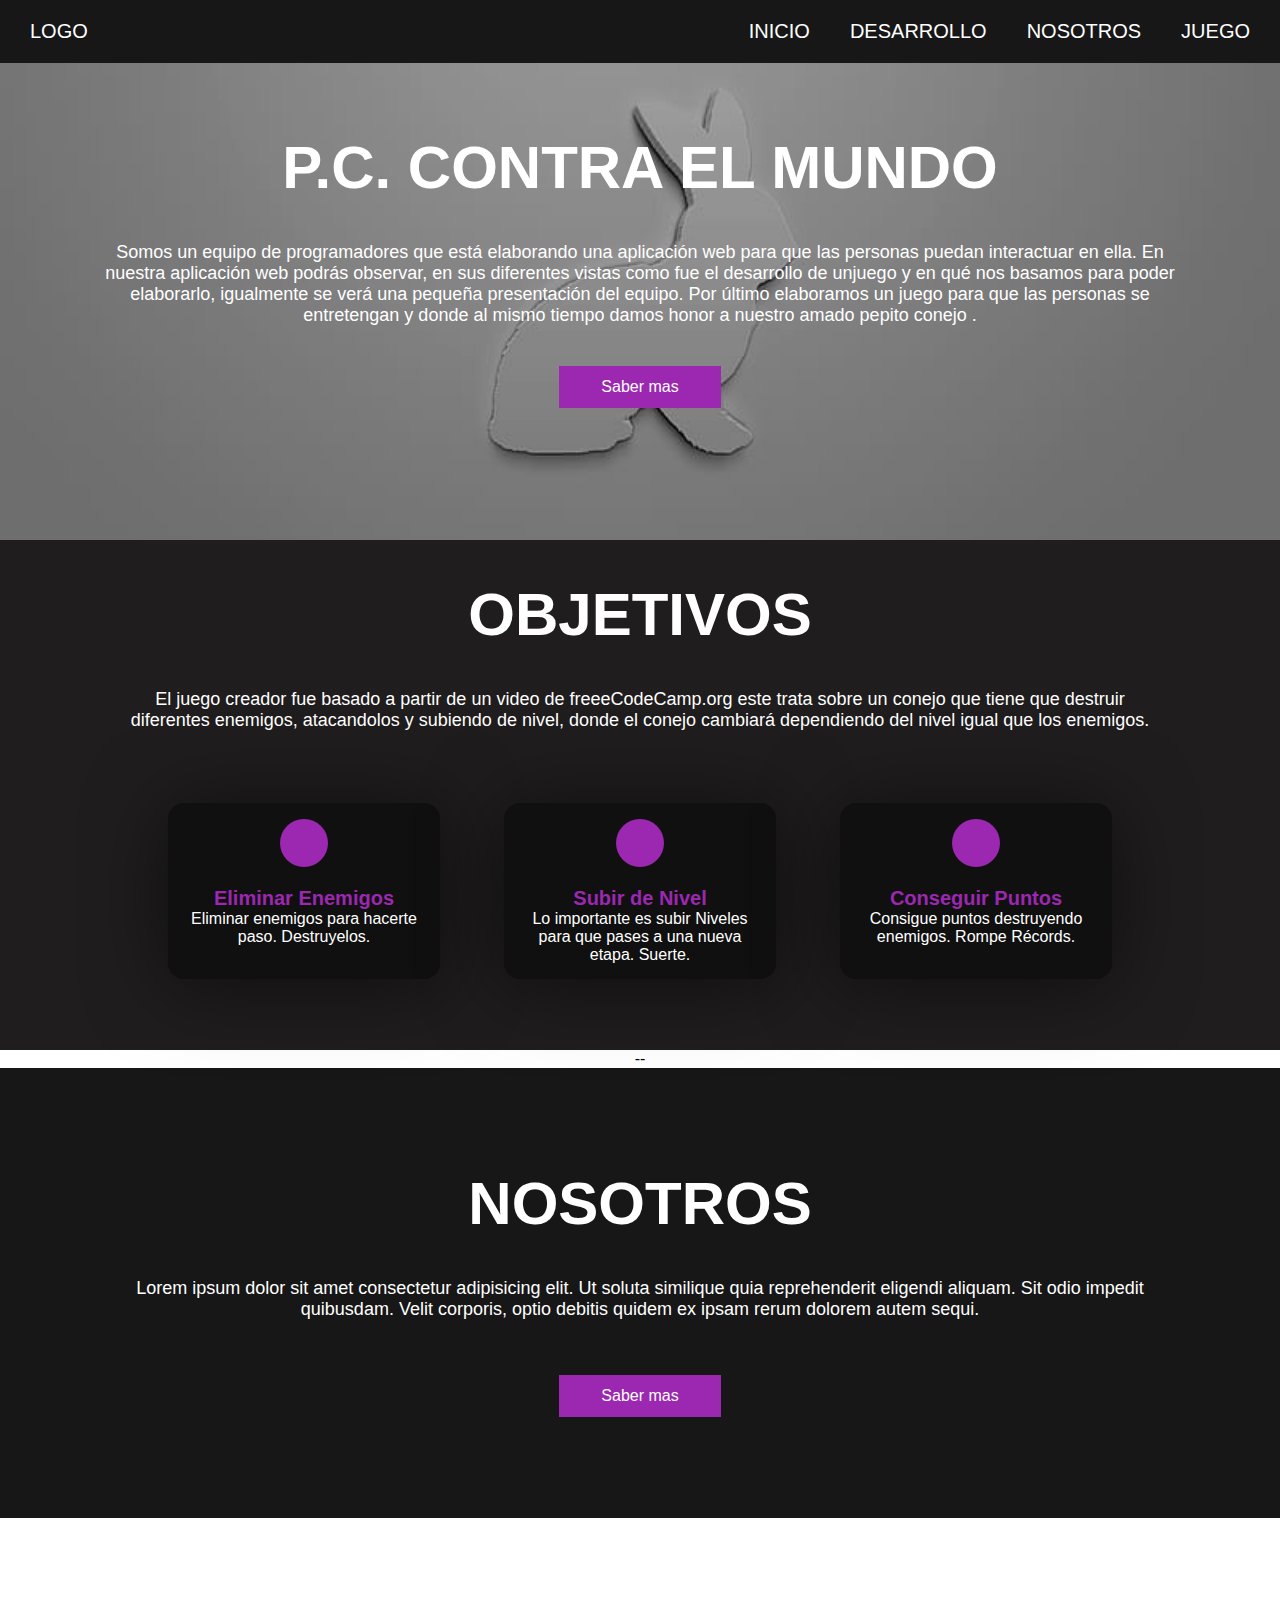
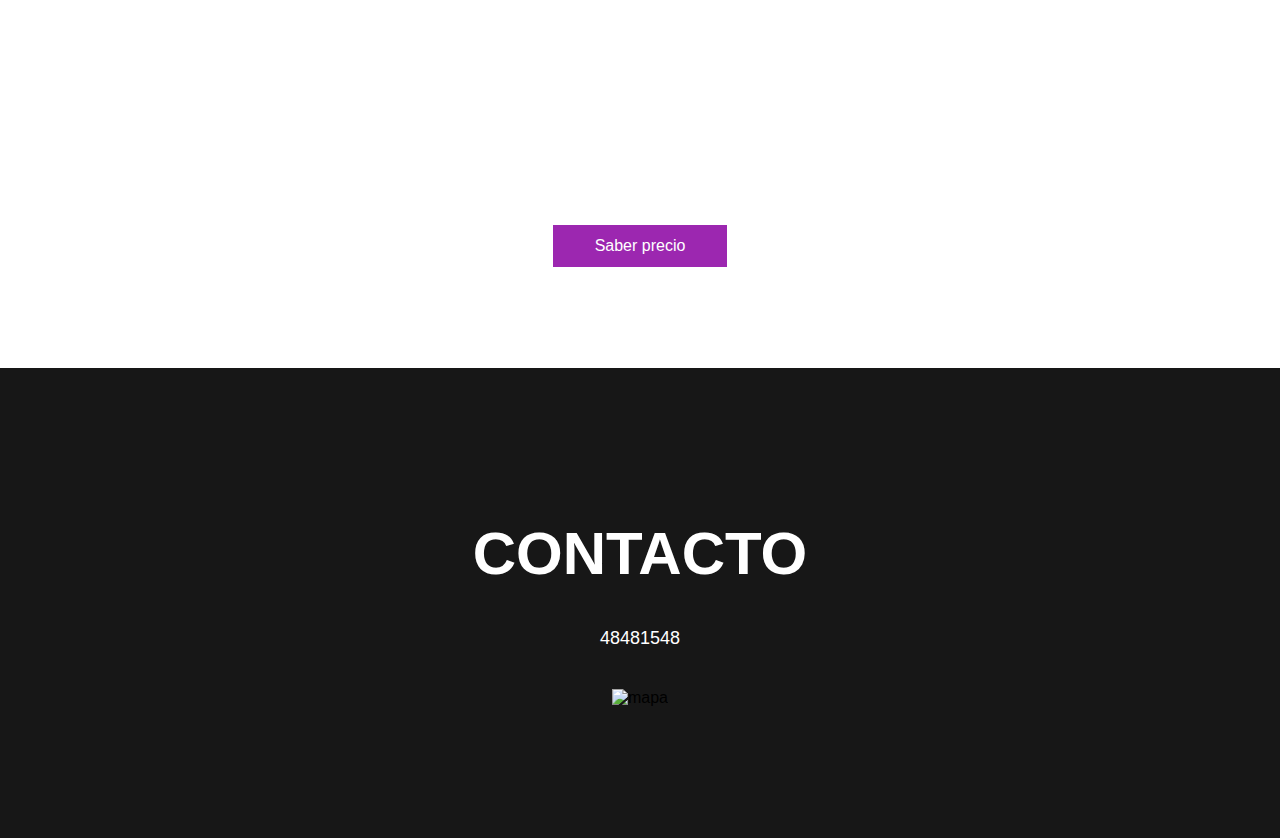
==== index.html @ a920981f "as" ====
<!DOCTYPE html>
<html lang="en">
<head>
    <meta charset="UTF-8">
    <meta http-equiv="X-UA-Compatible" content="IE=edge">
    <meta name="viewport" content="width=device-width, initial-scale=1.0">    
    <link rel="stylesheet" href="style.css">
    <title>Pagina web basica</title>
    <link rel="stylesheet" href="https://cdnjs.cloudflare.com/ajax/libs/font-awesome/5.15.1/css/all.min.css">

</head>
<body>

    <div class="head">

        <div class="logo">
            <a href="#">Logo</a>
        </div>

        <nav class="navbar">
            <a href="index.html">Inicio</a>
            <a href="desarrollo.html">Desarrollo</a>
            <a href="Nosotros.html">Nosotros</a>
            <a href="Juego.html">Juego</a>

        </nav>

    </div>

    <header class="content header">
        <h2 class="title">P.C. Contra El Mundo</h2>
        <p>
            Somos un equipo de programadores que está elaborando una aplicación web para que las personas
             puedan interactuar en ella. En nuestra aplicación web podrás observar, en sus diferentes vistas
              como fue el desarrollo de unjuego y en qué nos basamos para poder elaborarlo, igualmente se verá 
              una pequeña presentación del equipo. Por último elaboramos un juego para que las personas se entretengan y
               donde al mismo tiempo damos honor a nuestro amado pepito conejo . 

        </p>

        <div class="btn-home">
            <a href="desarrollo.html" class="btn">Saber mas</a>
        </div>
    </header>

    <section class="content sau">

        <h2 class="title">Objetivos</h2>
        <p>El juego creador fue basado a partir de un video de freeeCodeCamp.org este trata sobre un conejo que tiene que destruir 
            diferentes enemigos, atacandolos y subiendo de nivel, donde el conejo cambiará dependiendo del nivel igual que los enemigos.
        </p>
    

     <div class="box-container">

            <div class="box">
                <i class="fa"></i>
                <h3>Eliminar Enemigos</h3>
                <p>Eliminar enemigos para hacerte paso. Destruyelos.</p>
            </div>
            <div class="box">
                <i class="fa"></i>
                <h3>Subir de Nivel</h3>
                <p>Lo importante es subir Niveles para que pases a una nueva etapa. Suerte.
                </p>
            </div>
            <div class="box">
                <i class="fa"></i>
                <h3>Conseguir Puntos</h3>
                <p>Consigue puntos destruyendo enemigos. Rompe Récords.</p>
            </div>

        </div>

    </section>--

    <section class="content about">

        <h2 class="title">Nosotros</h2>
        <p>Lorem ipsum dolor sit amet consectetur 
            adipisicing elit. Ut soluta similique 
            quia reprehenderit eligendi aliquam. Sit 
            odio impedit quibusdam. Velit corporis, 
            optio debitis quidem ex ipsam rerum dolorem autem sequi.
        </p>

        <a href="Nosotros.html" class="btn">Saber mas</a>

    </section>

    <section class="content price">

        <article class="contain">
            <h2 class="title">Precio</h2>
            <p>Lorem ipsum dolor sit amet consectetur 
                adipisicing elit. Ut soluta similique 
                quia reprehenderit eligendi aliquam. Sit 
                odio impedit quibusdam. Velit corporis, 
                optio debitis quidem ex ipsam rerum dolorem autem sequi.
            </p>

            <a href="#" class="btn">Saber precio</a>

        </article>

    </section>

    <section class="content contact">
        <h2 class="title">Contacto</h2>
        <p>48481548</p>
        <figure class="map">
            <img src="img/mapa.png" height="220px" width="100%" alt="mapa">
        </figure>
    </section>
    
</body>
</html>
---- style.css ----
*{
  margin: 0;
  padding: 0;
  border: 0;
  font-size: 100%;
  vertical-align: baseline;
}

body {
  text-align: center;
  font-family: sans-serif;
}

.head {
  display: flex;
  align-items: center;
  justify-content: space-between;
  height: 63px;
  background: #171717;
  position: fixed;
  width: 100%;
  z-index: 100;
}

.navbar {
  display: flex;
  margin-right: 10px;
}

.logo {
  margin-left: 30px;
}

.logo a {
  text-decoration: none;
  color: #fff;
  text-transform: uppercase;
  font-size: 20px;
}

.navbar a {
  display: block;
  padding: 20px 20px;
  color: #fff;
  text-decoration: none;
  text-transform: uppercase;
  font-size: 20px;
}

.navbar a:hover {
  background: #3f3f3f;
}

.header {
  display: flex;
  justify-content: center;
  align-items: center;

}

.header {
  height: 60vh !important;
  background: url(imagenes/rabbit2.jpg) no-repeat center;
  background-size: cover;
}

.title {
  margin-bottom: 40px;
  font-size: 60px;
  font-weight: 600;
  text-transform: uppercase;
  color: #fff;
}

p {
  margin-bottom: 40px;
  font-size: 18px;
  color: #fff;
  padding: 0 100px;
}

.btn {
  display: inline-block;
  margin-top: 15px;
  padding: 10px 40px;
  border: 2px solid #9c27b0;
  color: #fff;
  text-decoration: none;
  background: #9c27b0;
}

.btn:hover {
  background: none;
  
}

.btn-home {
  display: flex;
}

.btn-home a {
  margin: 0 10px;
}


.content {
  height: 50vh;
  display: flex;
  flex-direction: column;
  justify-content: center;
  align-items: center;
}

.sau {
  padding: 30px;
  background: #1f1d1d
}

.box-container {
  display: flex;
  justify-content: center;
  flex-wrap: wrap;
  text-align: center;

}

.box-container .box {
  height: 11rem;
  width: 17rem;
  background: #101010;
  text-align: center;
  border-radius: 1rem;
  box-shadow: 0 .3rem 5rem rgba(0, 0 , 0, .5);
  margin: 2rem;   
}

.box-container .box i {
  height: 3rem;
  width: 3rem;
  line-height: 3rem;
  text-align: center;
  border-radius: 50%;
  color: #fff;
  background: #9c27b0;
  font-size: 2rem;
  margin: 1rem 0;

}

.box-container .box h3 {
  font-size: 20px;
  color: #9c27b0;

}

.box-container .box p {
  padding: 0 15px;
  font-size: 16px;
}

.about {
  background: #171717;
}

.price {
  background: url(img/costos.jpg) no-repeat center;
  background-attachment: fixed;
  background-size: cover;
  text-align: center;
}


.contact {
  padding-top: 20px;
  background: #171717;
  padding-bottom: 0;
}


@media (max-width: 768px) {

  .title {
      margin-bottom: 0;
      font-size: 40px;
  }

  .sau {
      height: 100vh;
  }

  .navbar {
      display: none;
  }
 
  
}
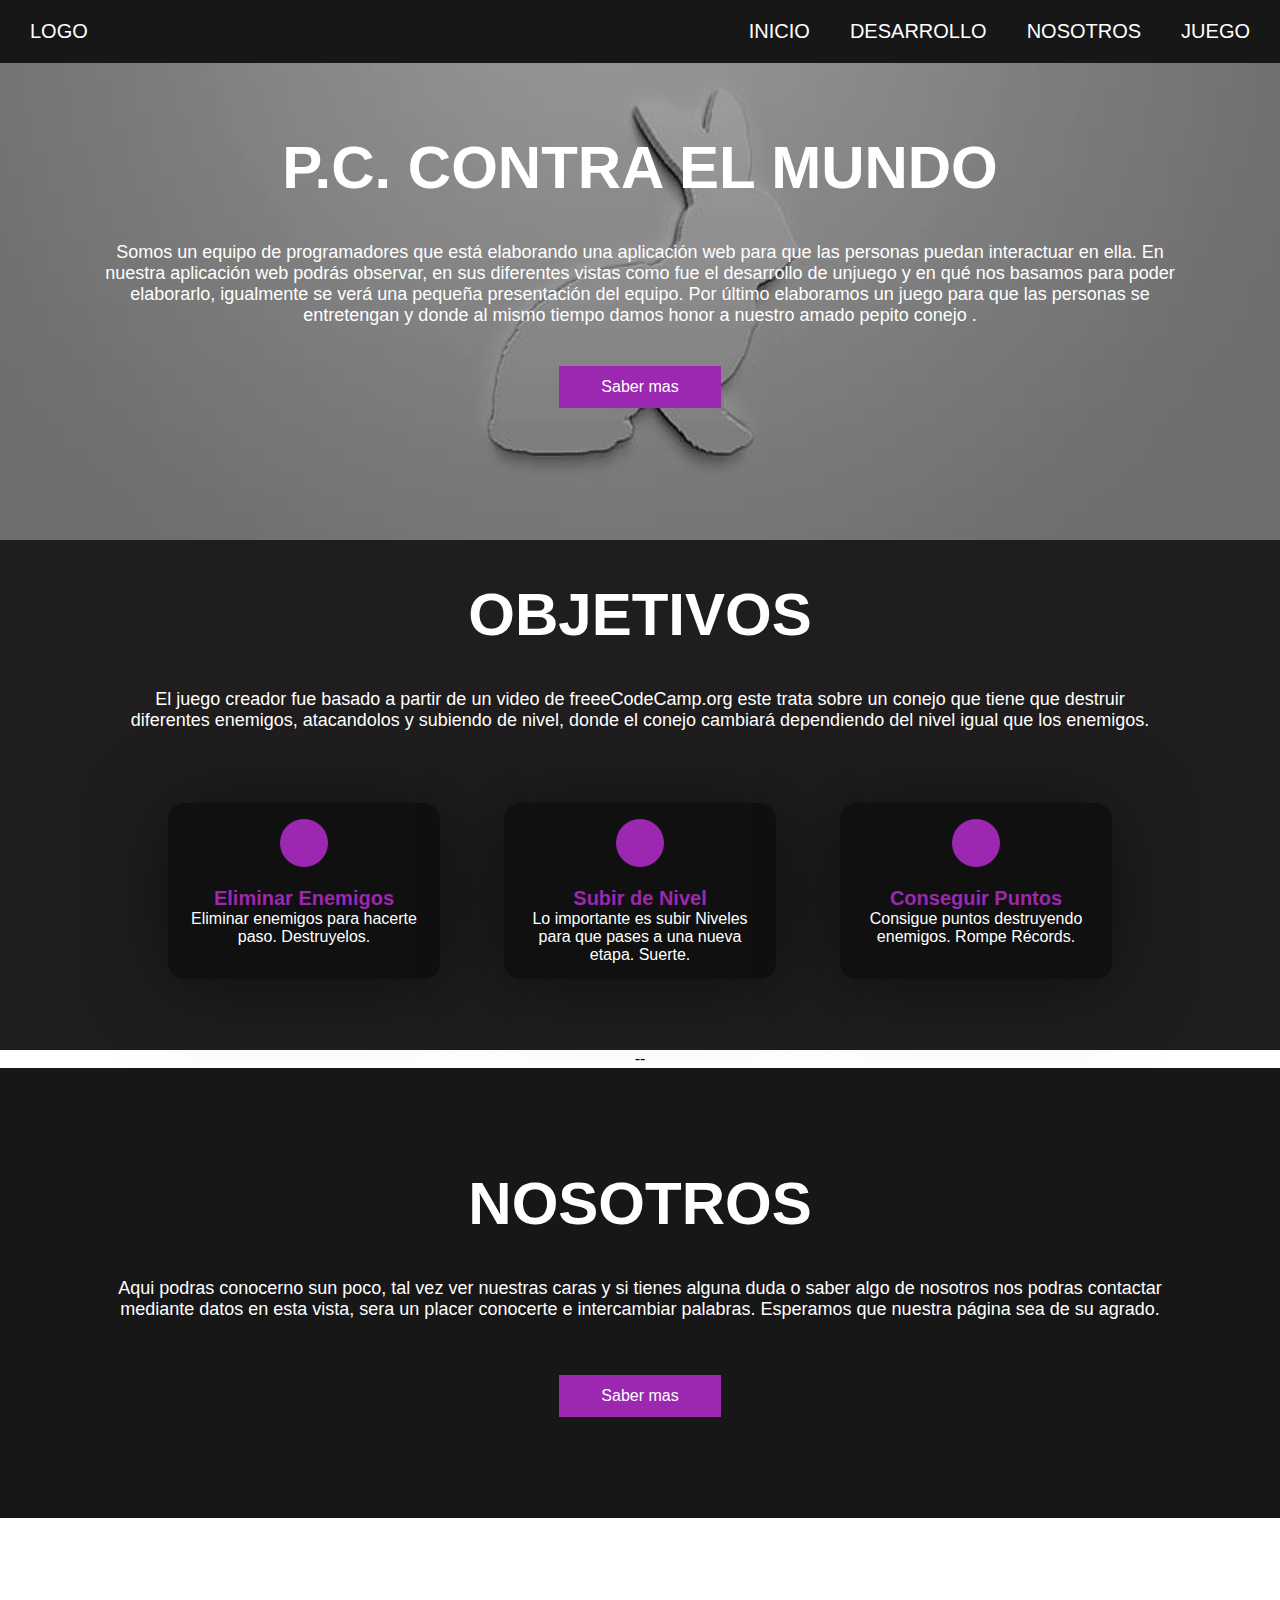
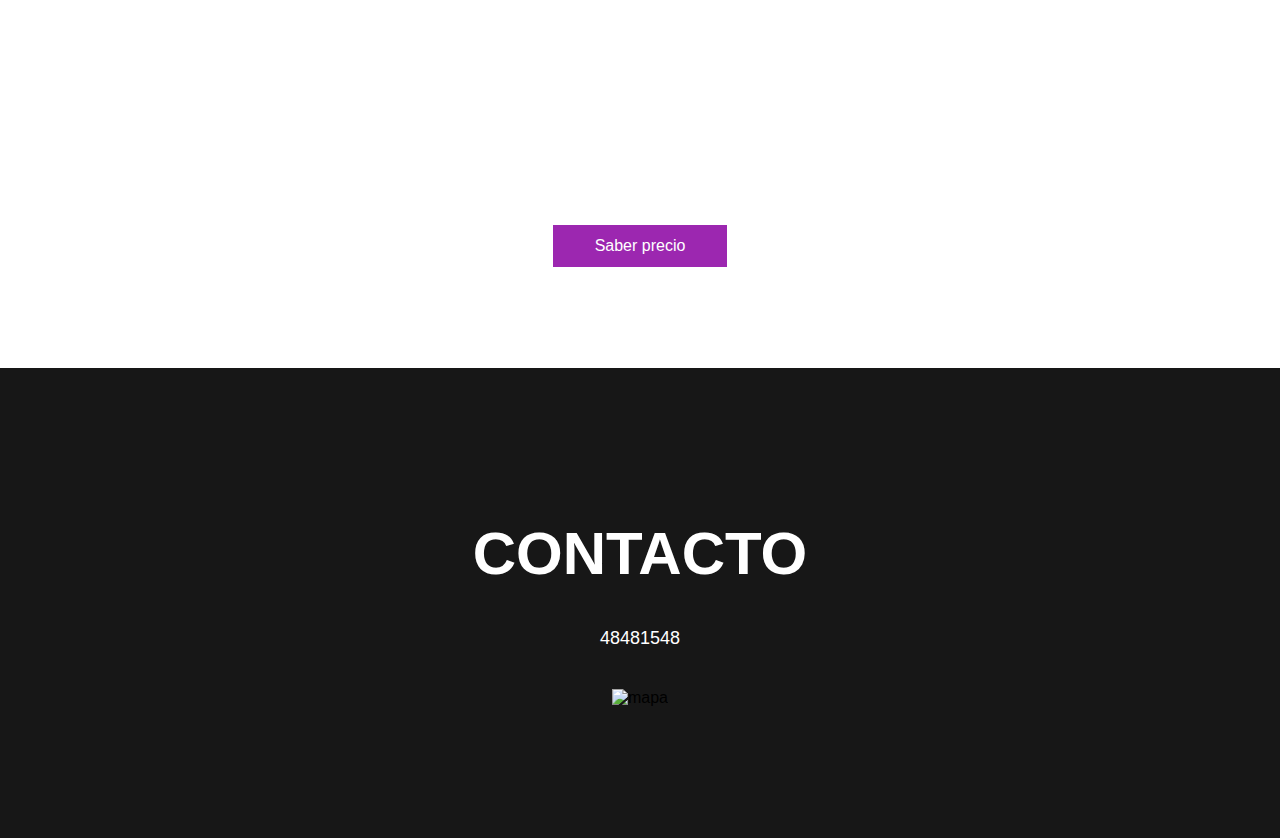
==== commit 72b1f8ae: "nostros textp" ====
--- a/index.html
+++ b/index.html
@@ -77,11 +77,11 @@
     <section class="content about">
 
         <h2 class="title">Nosotros</h2>
-        <p>Lorem ipsum dolor sit amet consectetur 
-            adipisicing elit. Ut soluta similique 
-            quia reprehenderit eligendi aliquam. Sit 
-            odio impedit quibusdam. Velit corporis, 
-            optio debitis quidem ex ipsam rerum dolorem autem sequi.
+        <p>Aqui podras conocerno sun poco, tal vez ver nuestras caras
+            y si tienes alguna duda o saber algo de nosotros nos podras contactar
+            mediante datos en esta vista, sera un placer conocerte e intercambiar 
+            palabras.
+            Esperamos que nuestra página sea de su agrado.
         </p>
 
         <a href="Nosotros.html" class="btn">Saber mas</a>
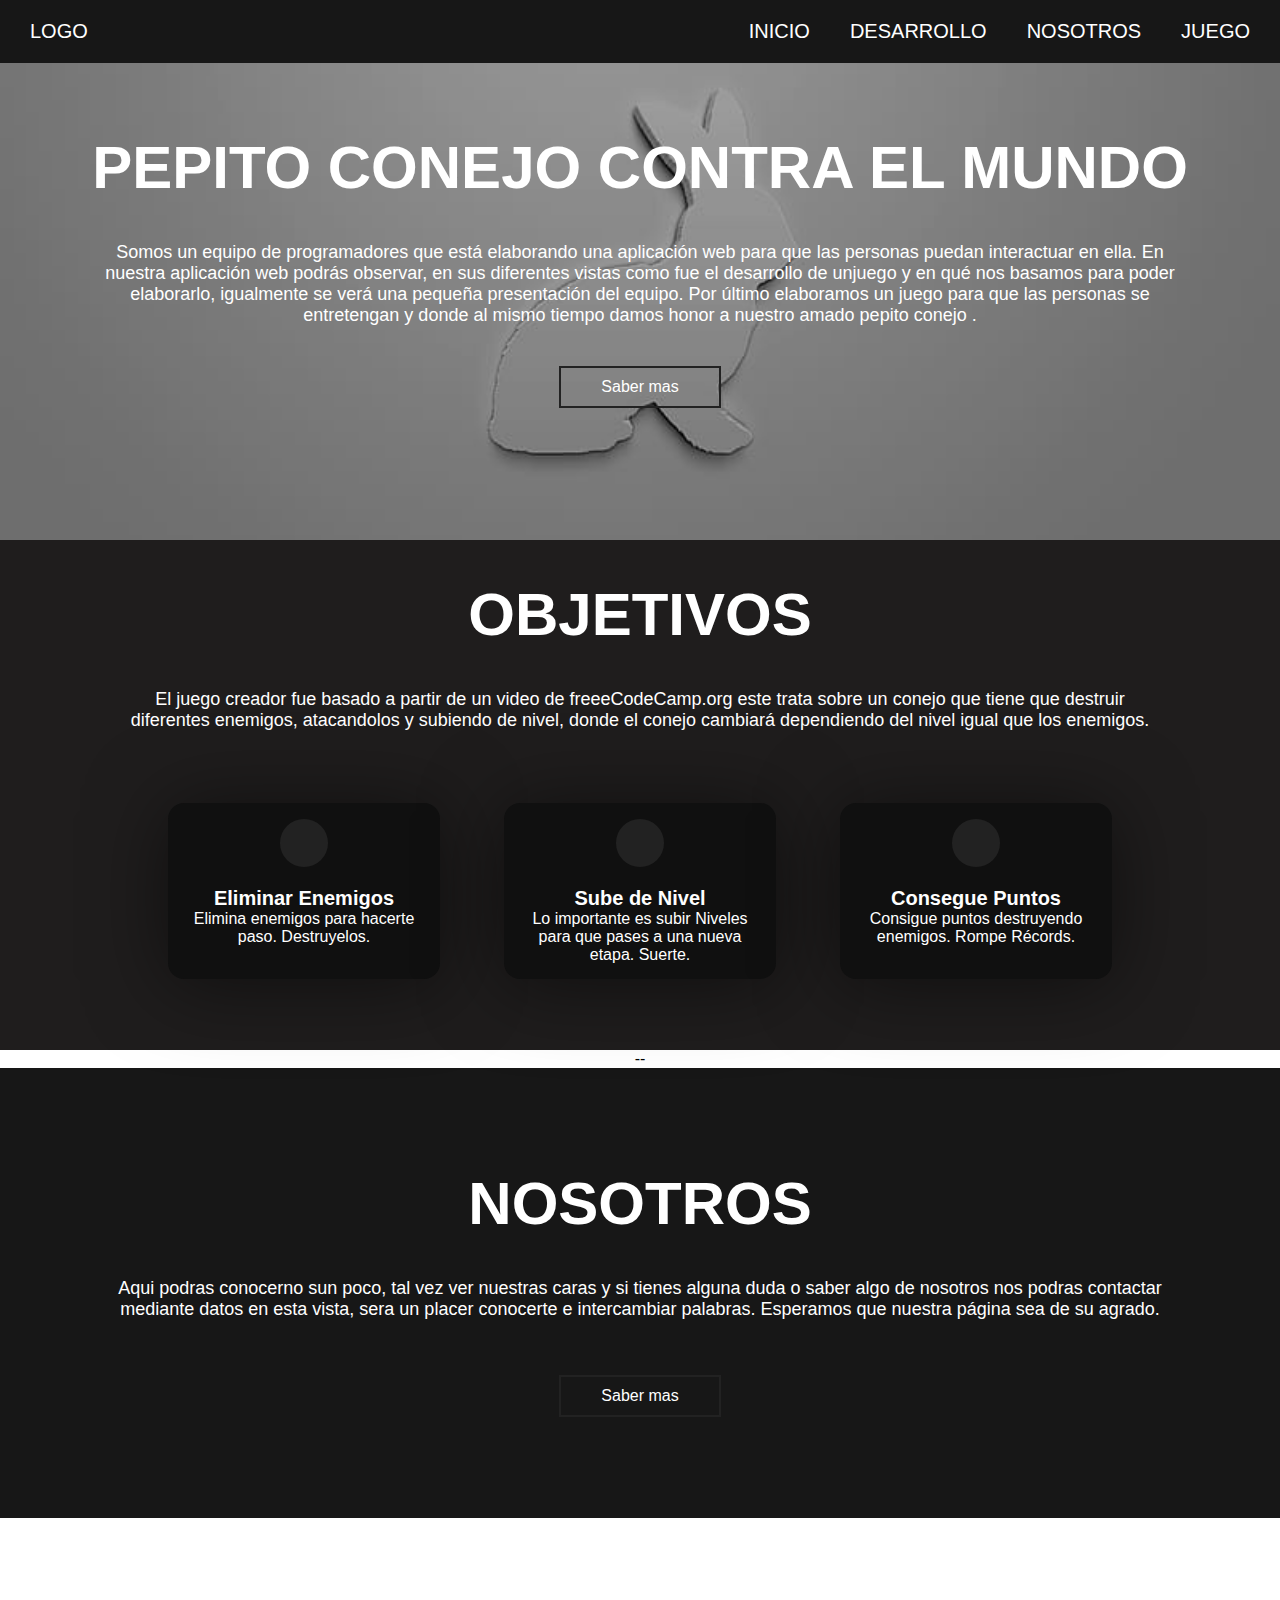
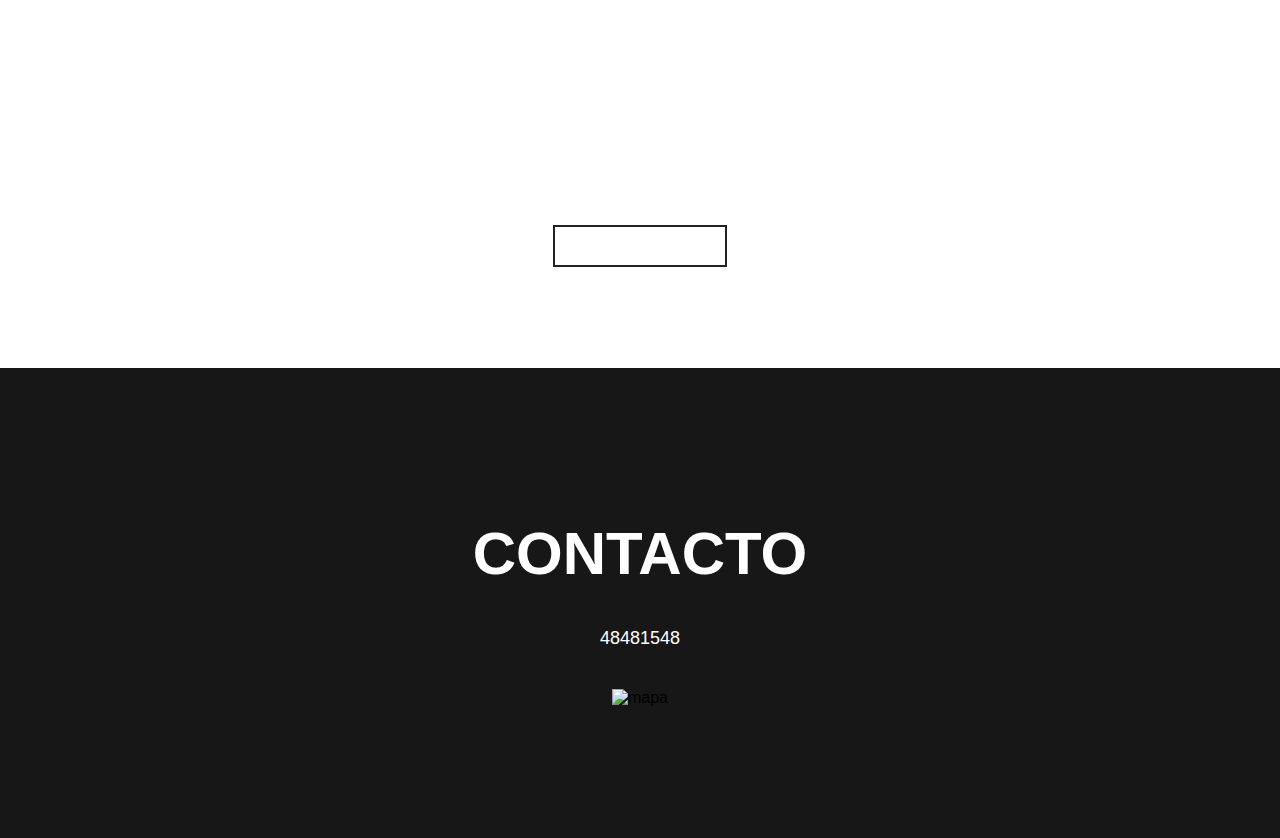
==== commit 90c61338: "mas cambios" ====
--- a/index.html
+++ b/index.html
@@ -28,7 +28,7 @@
     </div>
 
     <header class="content header">
-        <h2 class="title">P.C. Contra El Mundo</h2>
+        <h2 class="title">Pepito Conejo Contra El Mundo</h2>
         <p>
             Somos un equipo de programadores que está elaborando una aplicación web para que las personas
              puedan interactuar en ella. En nuestra aplicación web podrás observar, en sus diferentes vistas
@@ -56,20 +56,19 @@
             <div class="box">
                 <i class="fa"></i>
                 <h3>Eliminar Enemigos</h3>
-                <p>Eliminar enemigos para hacerte paso. Destruyelos.</p>
+                <p>Elimina enemigos para hacerte paso. Destruyelos.</p>
             </div>
             <div class="box">
                 <i class="fa"></i>
-                <h3>Subir de Nivel</h3>
+                <h3>Sube de Nivel</h3>
                 <p>Lo importante es subir Niveles para que pases a una nueva etapa. Suerte.
                 </p>
             </div>
             <div class="box">
                 <i class="fa"></i>
-                <h3>Conseguir Puntos</h3>
+                <h3>Consegue Puntos</h3>
                 <p>Consigue puntos destruyendo enemigos. Rompe Récords.</p>
             </div>
-
         </div>
 
     </section>--
--- a/style.css
+++ b/style.css
@@ -83,10 +83,9 @@
   display: inline-block;
   margin-top: 15px;
   padding: 10px 40px;
-  border: 2px solid #9c27b0;
+  border: 2px solid #222;
   color: #fff;
   text-decoration: none;
-  background: #9c27b0;
 }
 
 .btn:hover {
@@ -141,7 +140,7 @@
   text-align: center;
   border-radius: 50%;
   color: #fff;
-  background: #9c27b0;
+  background: #222;
   font-size: 2rem;
   margin: 1rem 0;
 
@@ -149,7 +148,7 @@
 
 .box-container .box h3 {
   font-size: 20px;
-  color: #9c27b0;
+  color: #fefefe;
 
 }
 
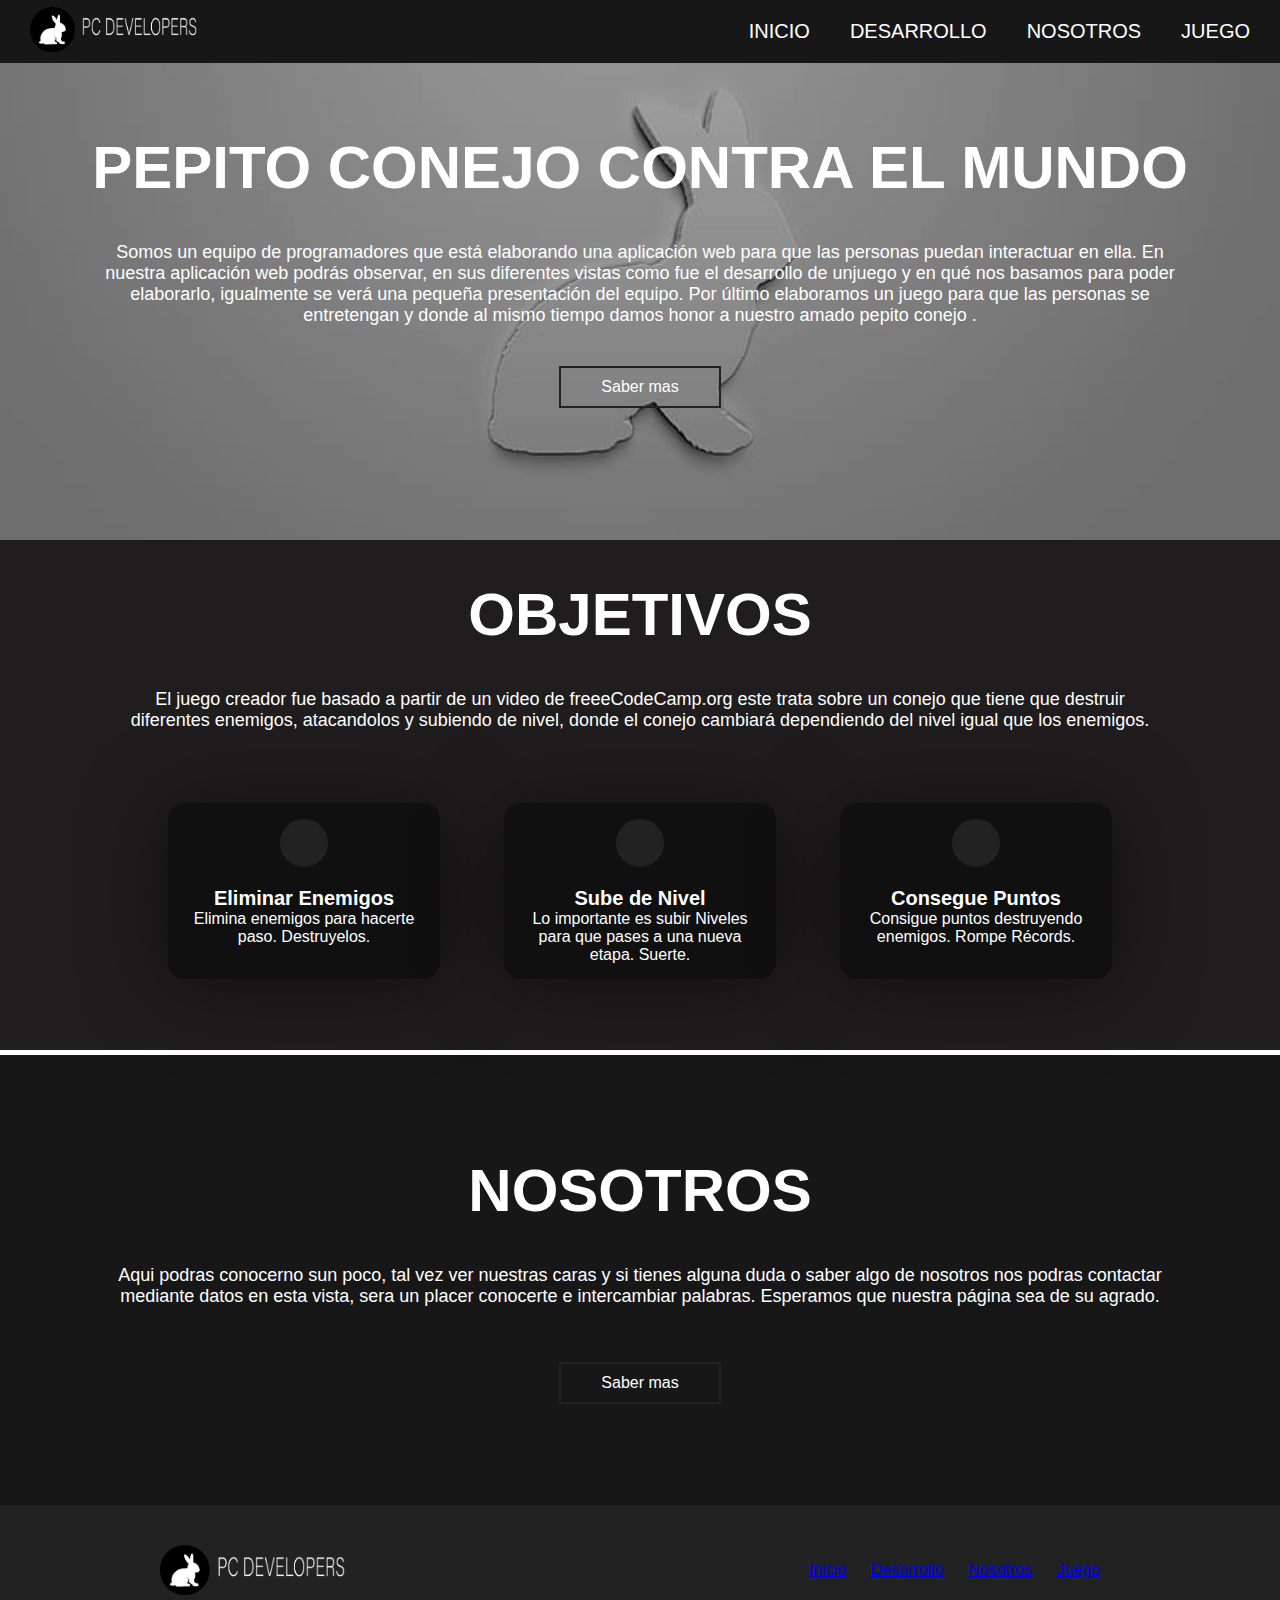
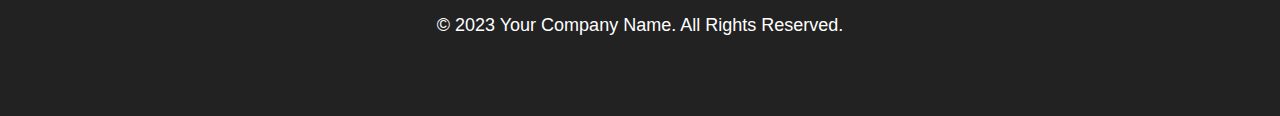
==== commit 67fd3fb5: "Ultima" ====
--- a/index.html
+++ b/index.html
@@ -14,7 +14,8 @@
     <div class="head">
 
         <div class="logo">
-            <a href="#">Logo</a>
+            <img class="isologo" src="imagenes/isologo_blanco.png" alt="">
+            <a href="#"></a>
         </div>
 
         <nav class="navbar">
@@ -71,7 +72,8 @@
             </div>
         </div>
 
-    </section>--
+    </section>
+    <div class="linea"></div>
 
     <section class="content about">
 
@@ -87,30 +89,28 @@
 
     </section>
 
-    <section class="content price">
+   
 
-        <article class="contain">
-            <h2 class="title">Precio</h2>
-            <p>Lorem ipsum dolor sit amet consectetur 
-                adipisicing elit. Ut soluta similique 
-                quia reprehenderit eligendi aliquam. Sit 
-                odio impedit quibusdam. Velit corporis, 
-                optio debitis quidem ex ipsam rerum dolorem autem sequi.
-            </p>
 
-            <a href="#" class="btn">Saber precio</a>
-
-        </article>
-
-    </section>
-
-    <section class="content contact">
-        <h2 class="title">Contacto</h2>
-        <p>48481548</p>
-        <figure class="map">
-            <img src="img/mapa.png" height="220px" width="100%" alt="mapa">
-        </figure>
-    </section>
     
 </body>
+<footer>
+    <div class="footer-container">
+      <div class="footer-logo">
+        <img src="imagenes/isologo_blanco.png" alt="Company Logo">
+      </div>
+      <div class="footer-nav">
+        <ul>
+           <li><a href="index.html">Inicio</a></li>
+           <li><a href="desarrollo.html">Desarrollo</a></li>
+           <li><a href="nosotros.html">Nosotros</a></li>
+            <li><a href="juego.html">Juego</a></li>
+        </ul>
+      </div>
+    </div>
+    <div class="footer-copy">
+        <p>&copy; 2023 Your Company Name. All Rights Reserved.</p>
+      </div>
+  </footer>
+  
 </html>--- a/style.css
+++ b/style.css
@@ -194,3 +194,68 @@
   
 }
 
+footer {
+  background-color: #222;
+  padding: 40px 20px;
+}
+
+.footer-container {
+  display: flex;
+  justify-content: space-between;
+  align-items: center;
+  flex-wrap: wrap;
+  max-width: 960px;
+  margin: 0 auto;
+}
+
+.footer-logo img {
+  max-width: 100%;
+  height: auto;
+  display: block;
+  margin: 0 auto;
+  max-height: 50px;
+}
+
+.footer-nav ul, .footer-social ul {
+  list-style: none;
+  padding: 0;
+  margin: 0;
+  text-align: center;
+}
+
+.footer-nav li, .footer-social li {
+  display: inline-block;
+  margin-right: 20px;
+}
+
+.footer-social li:last-child {
+  margin-right: 0;
+}
+
+.linea{
+  height: 5px;
+}
+
+.isologo{
+  height: 45px;
+}
+.fa {
+  font-size: 24px;
+}
+
+.footer-copy {
+  text-align: center;
+  margin-top: 20px;
+  color: #ddd;
+}
+
+@media screen and (max-width:400px){
+  .galeria{grid-template-columns: repeat(auto-fit, minmax(200px, 1fr));
+  }
+  .close{
+    top: 20px;
+    right: 20px;
+  }
+}
+  
+
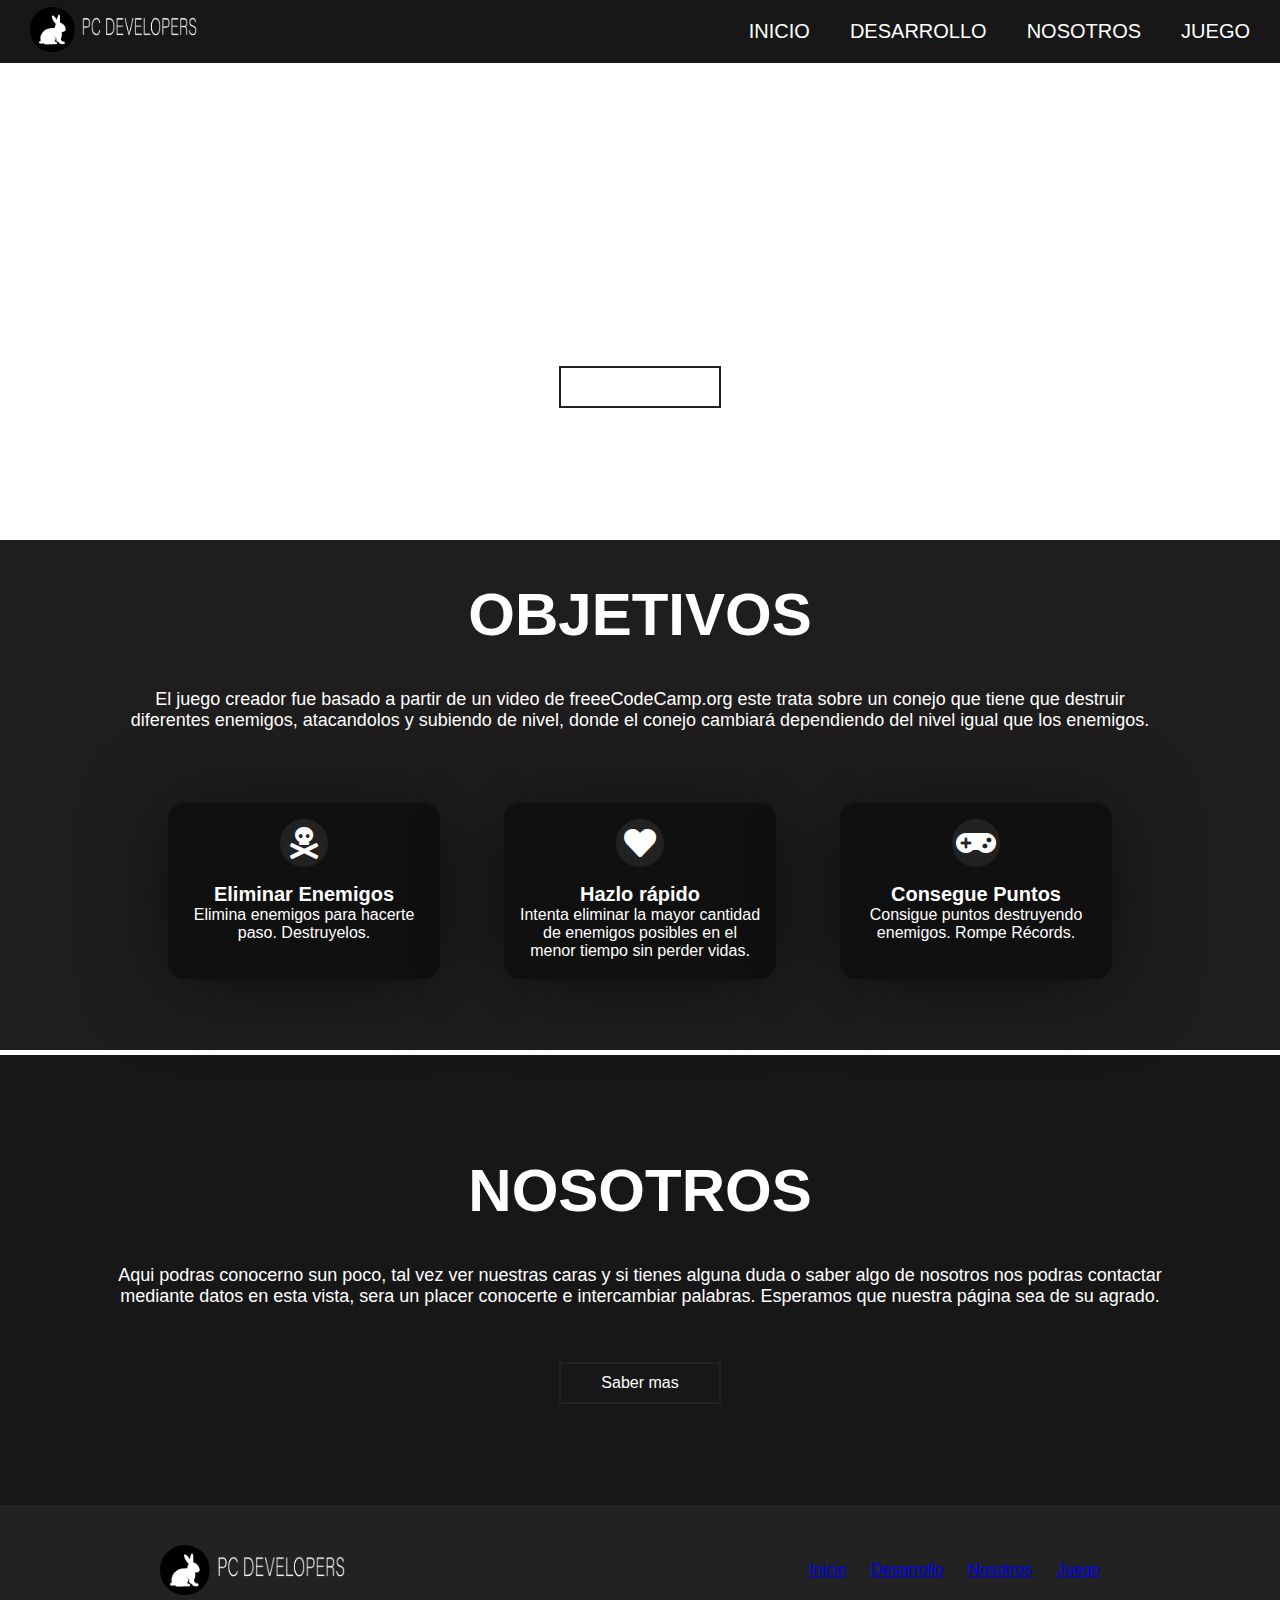
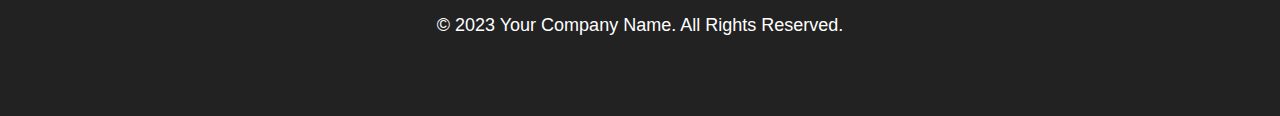
==== commit adeca3dd: "algunos cambios de chill" ====
--- a/index.html
+++ b/index.html
@@ -5,7 +5,8 @@
     <meta http-equiv="X-UA-Compatible" content="IE=edge">
     <meta name="viewport" content="width=device-width, initial-scale=1.0">    
     <link rel="stylesheet" href="style.css">
-    <title>Pagina web basica</title>
+    <title>Inicio</title>
+    <link rel="shortcut icon" href="logo.ico">
     <link rel="stylesheet" href="https://cdnjs.cloudflare.com/ajax/libs/font-awesome/5.15.1/css/all.min.css">
 
 </head>
@@ -55,18 +56,18 @@
      <div class="box-container">
 
             <div class="box">
-                <i class="fa"></i>
+                <i class="fa fa-skull-crossbones"></i>
                 <h3>Eliminar Enemigos</h3>
                 <p>Elimina enemigos para hacerte paso. Destruyelos.</p>
             </div>
             <div class="box">
-                <i class="fa"></i>
-                <h3>Sube de Nivel</h3>
-                <p>Lo importante es subir Niveles para que pases a una nueva etapa. Suerte.
+                <i class="fa fa-heart"></i>
+                <h3>Hazlo rápido</h3>
+                <p>Intenta eliminar la mayor cantidad de enemigos posibles en el menor tiempo sin perder vidas.
                 </p>
             </div>
             <div class="box">
-                <i class="fa"></i>
+                <i class="fa fa-gamepad"></i>
                 <h3>Consegue Puntos</h3>
                 <p>Consigue puntos destruyendo enemigos. Rompe Récords.</p>
             </div>
--- a/style.css
+++ b/style.css
@@ -60,7 +60,7 @@
 
 .header {
   height: 60vh !important;
-  background: url(imagenes/rabbit2.jpg) no-repeat center;
+  background: url(imagenes/) no-repeat center;
   background-size: cover;
 }
 
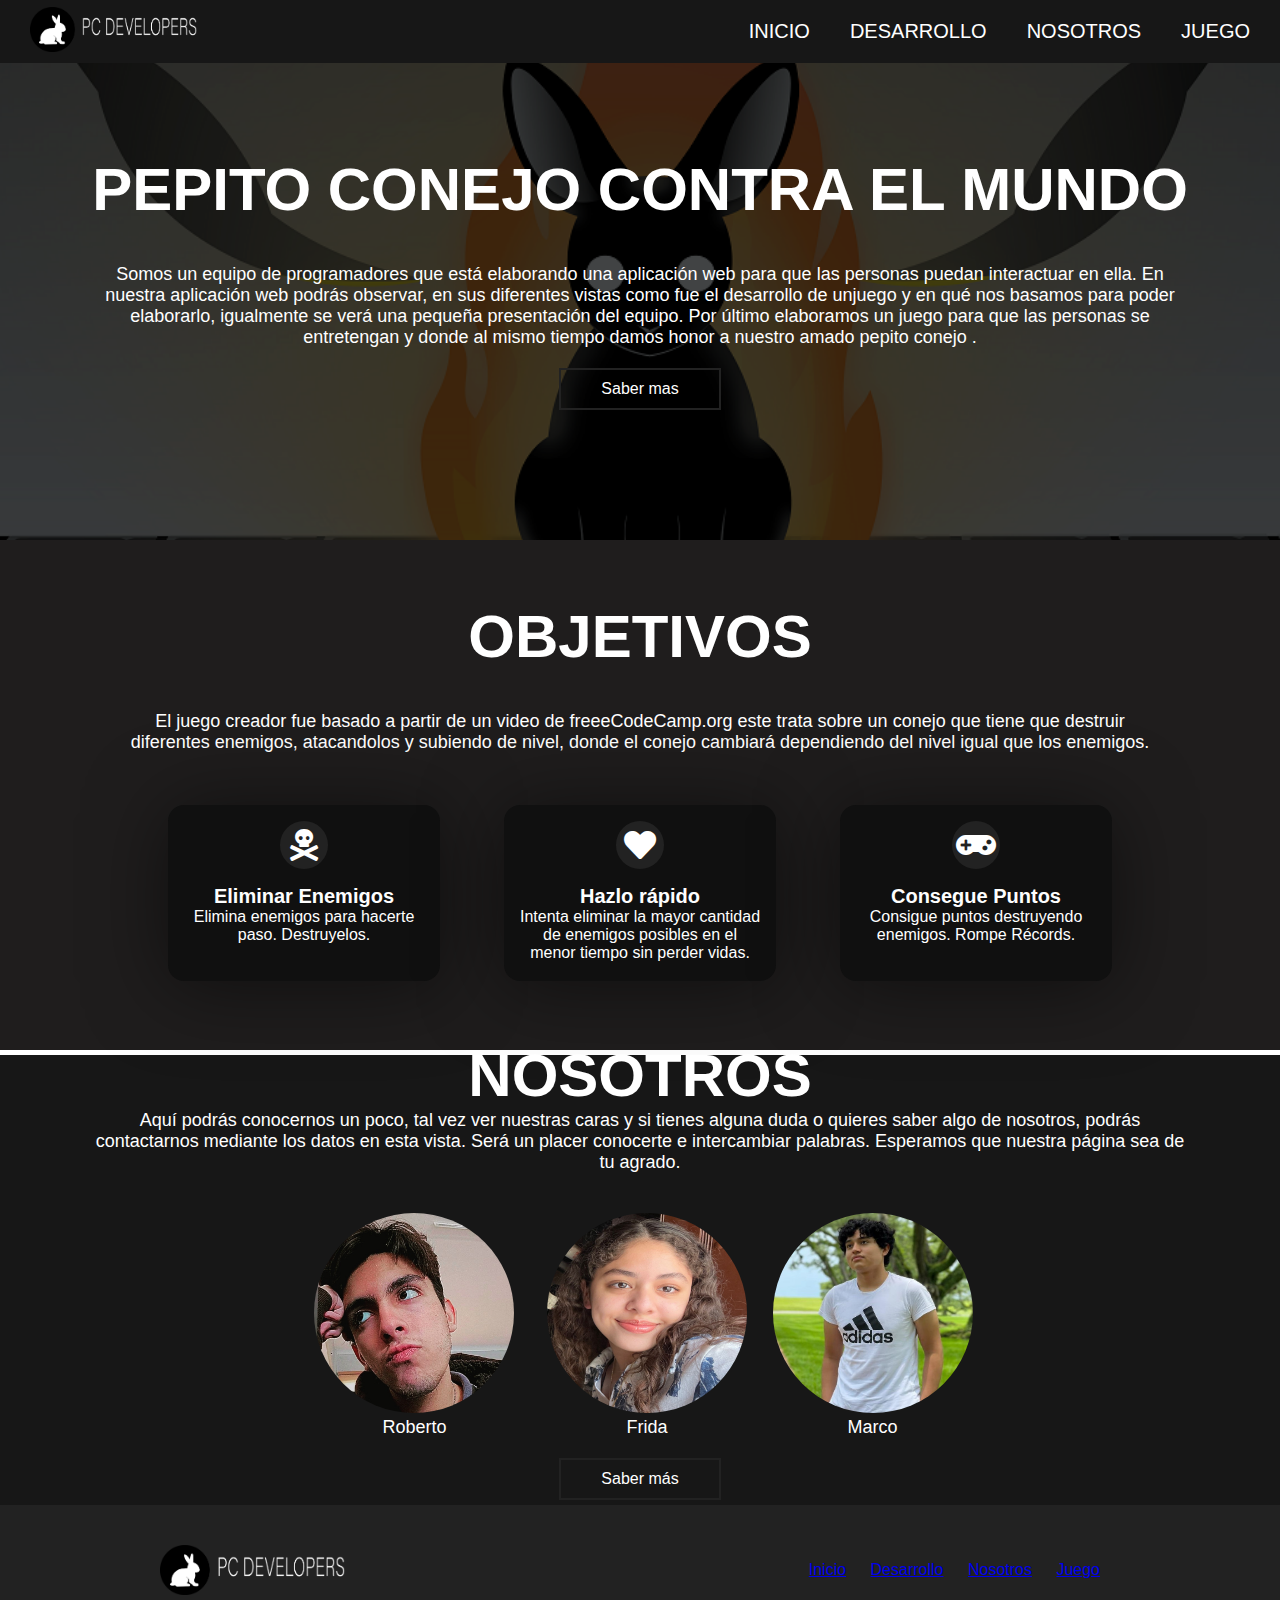
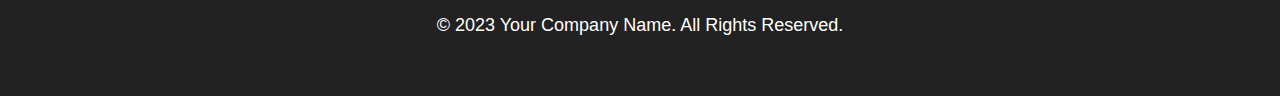
==== commit 621534c8: "cambios a la landing page y más" ====
--- a/index.html
+++ b/index.html
@@ -77,18 +77,27 @@
     <div class="linea"></div>
 
     <section class="content about">
-
-        <h2 class="title">Nosotros</h2>
-        <p>Aqui podras conocerno sun poco, tal vez ver nuestras caras
-            y si tienes alguna duda o saber algo de nosotros nos podras contactar
-            mediante datos en esta vista, sera un placer conocerte e intercambiar 
-            palabras.
-            Esperamos que nuestra página sea de su agrado.
-        </p>
-
-        <a href="Nosotros.html" class="btn">Saber mas</a>
-
+        <h2 class="titlenosotros">Nosotros</h2>
+        <p>Aquí podrás conocernos un poco, tal vez ver nuestras caras y si tienes alguna duda o quieres saber algo de nosotros, podrás contactarnos mediante los datos en esta vista. Será un placer conocerte e intercambiar palabras. Esperamos que nuestra página sea de tu agrado.</p>
+    
+        <div class="image-container">
+            <div class="image-wrapper">
+                <img src="/imagenes/robertofoto.jpg" alt="Image 1">
+                <p class="Roberto">Roberto</p>
+            </div>
+            <div class="image-wrapper">
+                <img src="imagenes/fridafoto.jpg" alt="Image 2">
+                <p class="Frida">Frida</p>
+            </div>
+            <div class="image-wrapper">
+                <img src="imagenes/marcofoto.jpeg" alt="Image 3">
+                <p class="Marco">Marco</p>
+            </div>
+        </div>
+    
+        <a href="Nosotros.html" class="btn">Saber más</a>
     </section>
+    
 
    
 
--- a/style.css
+++ b/style.css
@@ -60,28 +60,40 @@
 
 .header {
   height: 60vh !important;
-  background: url(imagenes/) no-repeat center;
+  background: url(imagenes/Poster.png) no-repeat center;
   background-size: cover;
 }
 
 .title {
   margin-bottom: 40px;
+  margin-top: 25px;
   font-size: 60px;
   font-weight: 600;
   text-transform: uppercase;
   color: #fff;
 }
 
+.titlenosotros {
+  margin-bottom: 0px;
+  margin-top: 60px;
+  font-size: 60px;
+  font-weight: 600;
+  text-transform: uppercase;
+  color: #fff;
+}
+
 p {
-  margin-bottom: 40px;
+  margin-bottom: 20px;
   font-size: 18px;
   color: #fff;
-  padding: 0 100px;
-}
+  padding: 0 90px;
+}
+
 
 .btn {
   display: inline-block;
-  margin-top: 15px;
+  margin-top: 0px;
+  margin-bottom: 80px;
   padding: 10px 40px;
   border: 2px solid #222;
   color: #fff;
@@ -160,6 +172,31 @@
 .about {
   background: #171717;
 }
+
+
+.image-container {
+  display: flex;
+  justify-content: space-between;
+  align-items: center;
+  margin-top: 20px;
+}
+
+.image-wrapper {
+  text-align: center;
+}
+
+.image-wrapper img {
+  width: 200px;
+  height: 200px;
+  border-radius: 50%;
+  /* Additional styles for images if needed */
+}
+
+.image-subtitle {
+  margin-top: 10px;
+  /* Additional styles for the subtitle if needed */
+}
+
 
 .price {
   background: url(img/costos.jpg) no-repeat center;
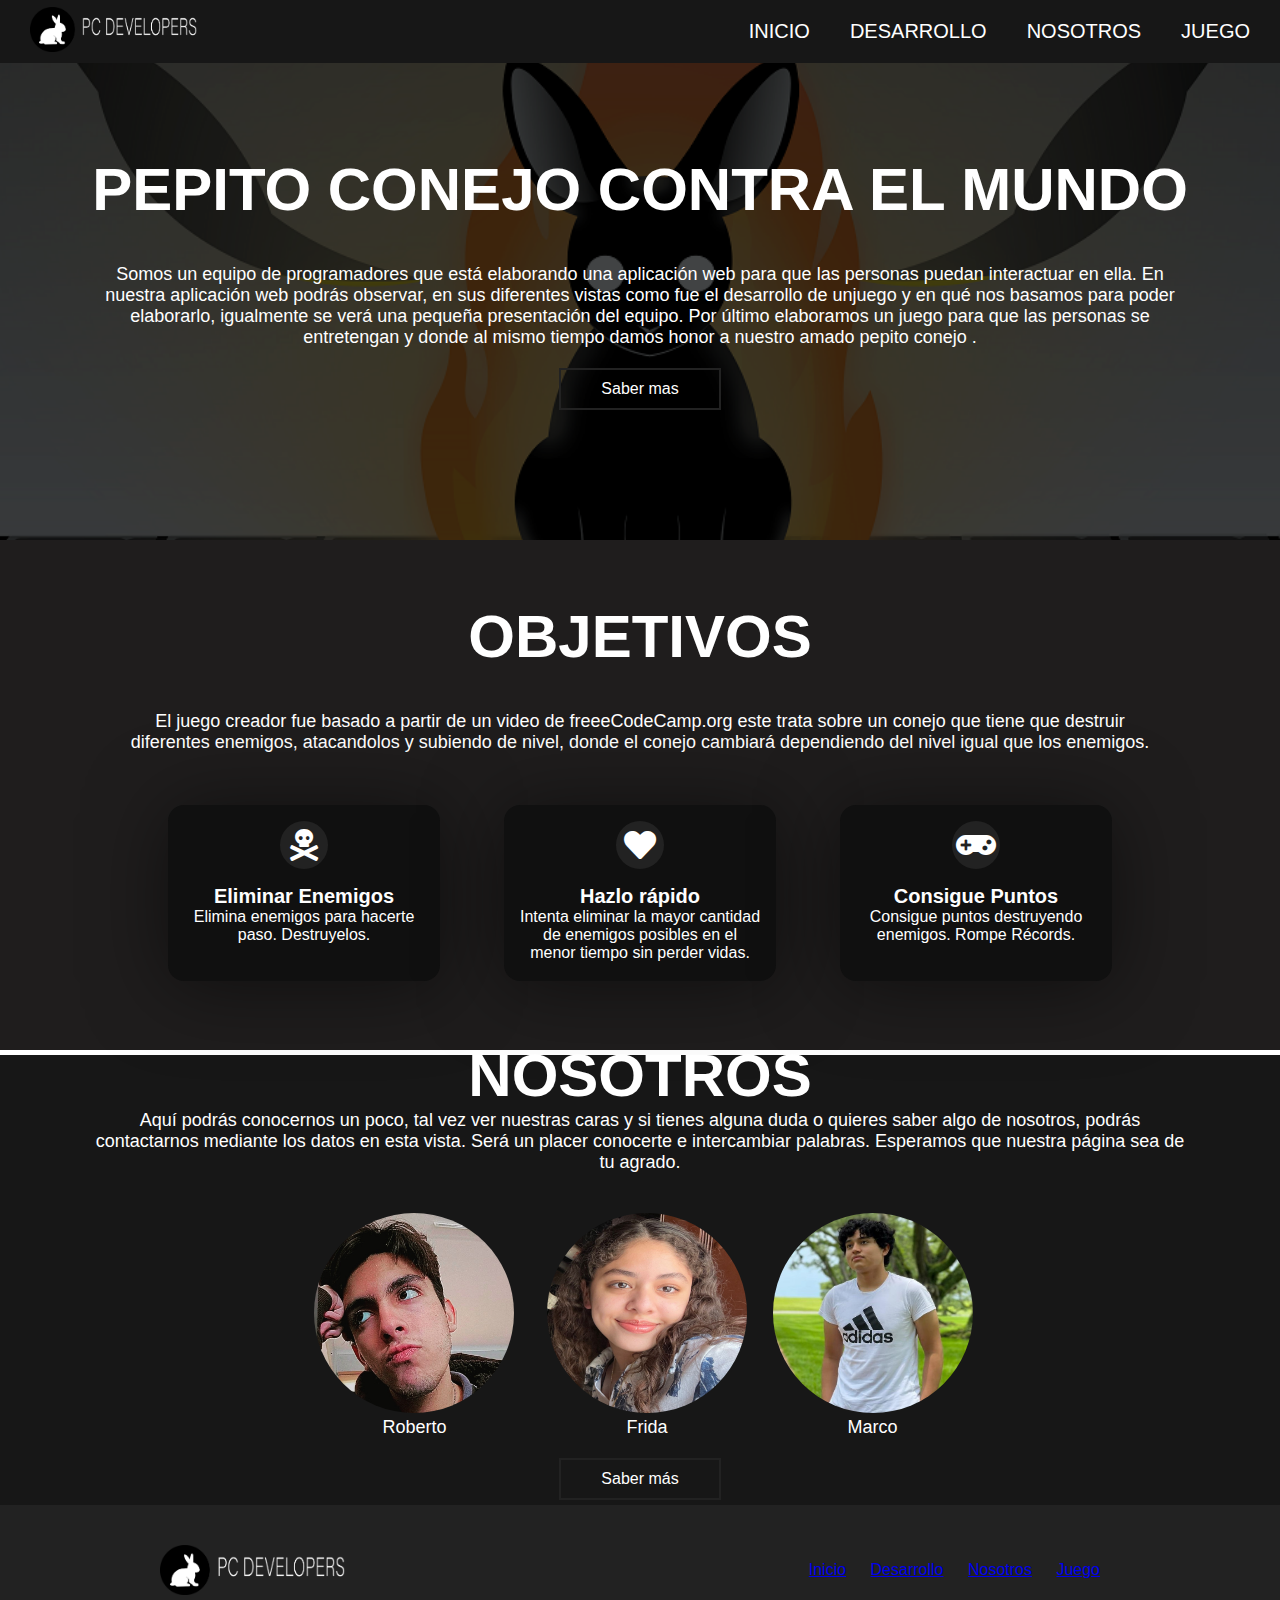
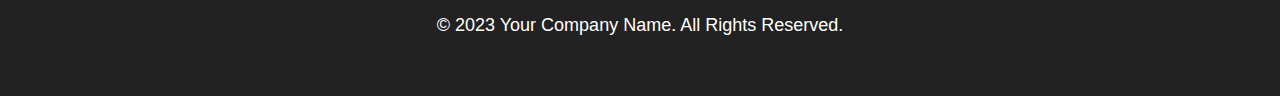
==== commit 4b592d80: "a" ====
--- a/index.html
+++ b/index.html
@@ -68,7 +68,7 @@
             </div>
             <div class="box">
                 <i class="fa fa-gamepad"></i>
-                <h3>Consegue Puntos</h3>
+                <h3>Consigue Puntos</h3>
                 <p>Consigue puntos destruyendo enemigos. Rompe Récords.</p>
             </div>
         </div>
